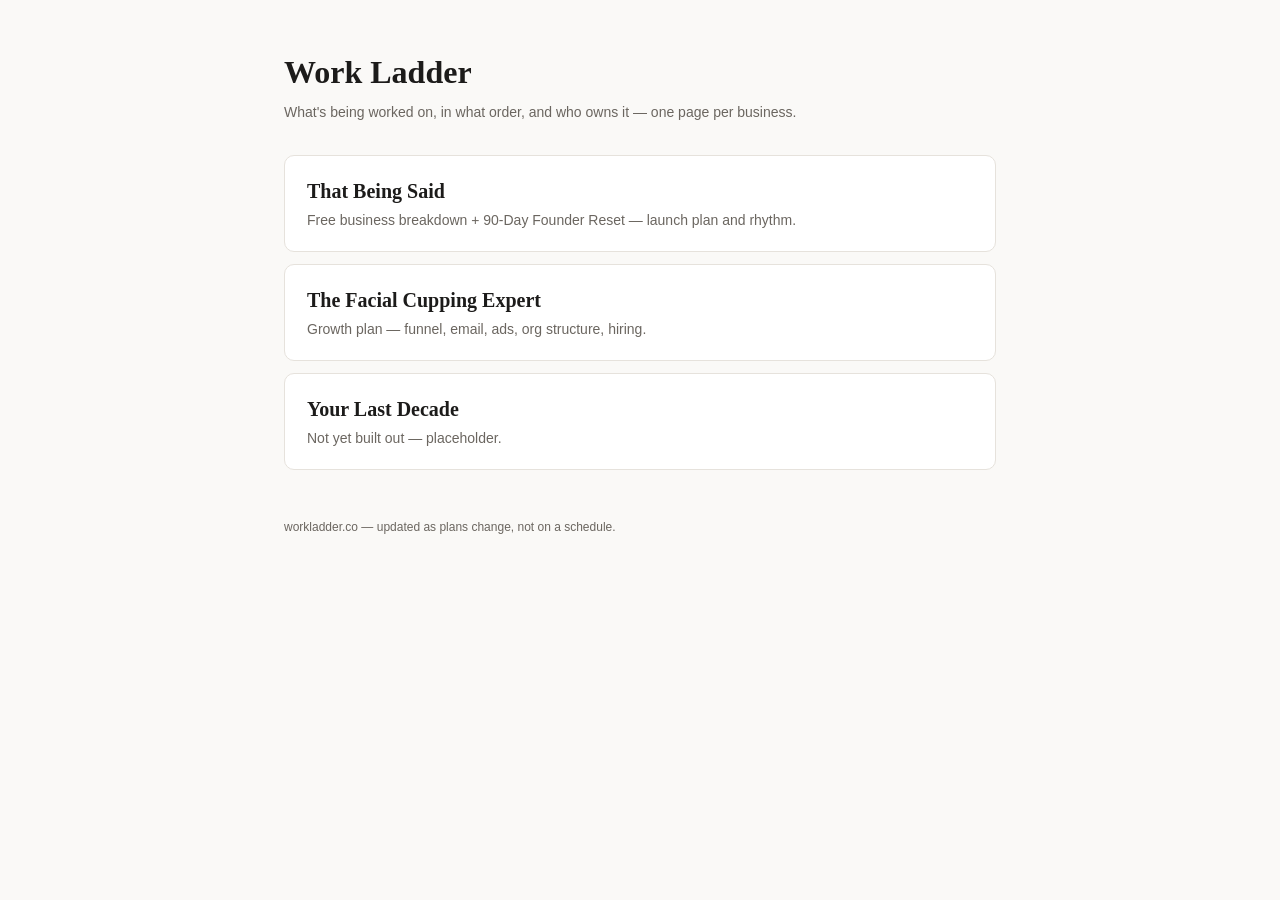
==== index.html @ b6090f2a "Initial work ladder: TBS, TFCE, and Your Last Decade placeholder Co-Authored-By: Claude Sonnet 5 <no" ====
<!doctype html>
<html lang="en">
<head>
<meta charset="utf-8">
<meta name="viewport" content="width=device-width, initial-scale=1">
<meta name="robots" content="noindex">
<title>Work Ladder</title>
<link rel="stylesheet" href="/assets/main.css">
</head>
<body>
<div class="wrap">
  <div class="page-head">
    <h1>Work Ladder</h1>
    <div class="meta">What's being worked on, in what order, and who owns it — one page per business.</div>
  </div>

  <div class="index-list">
    <a class="index-card" href="/tbs/">
      <h2>That Being Said</h2>
      <p>Free business breakdown + 90-Day Founder Reset — launch plan and rhythm.</p>
    </a>
    <a class="index-card" href="/tfce/">
      <h2>The Facial Cupping Expert</h2>
      <p>Growth plan — funnel, email, ads, org structure, hiring.</p>
    </a>
    <a class="index-card" href="/your-last-decade/">
      <h2>Your Last Decade</h2>
      <p>Not yet built out — placeholder.</p>
    </a>
  </div>

  <footer>workladder.co — updated as plans change, not on a schedule.</footer>
</div>
</body>
</html>
---- assets/main.css ----
:root {
  --bg: #faf9f7;
  --card: #ffffff;
  --text: #1c1b1a;
  --text-muted: #6b6660;
  --border: #e6e2dc;
  --border-strong: #d4cec5;
  --accent: #1f6f5c;
  --accent-tint: #e7f2ee;
  --warn: #9a6a1f;
  --warn-tint: #fbf1e2;
  --serif: Georgia, "Iowan Old Style", "Times New Roman", serif;
  --sans: -apple-system, BlinkMacSystemFont, "Segoe UI", Helvetica, Arial, sans-serif;
}

* { box-sizing: border-box; }

body {
  margin: 0;
  background: var(--bg);
  color: var(--text);
  font-family: var(--sans);
  line-height: 1.5;
}

.wrap {
  max-width: 760px;
  margin: 0 auto;
  padding: 48px 24px 96px;
}

.page-head {
  margin-bottom: 32px;
}

.page-head h1 {
  font-family: var(--serif);
  font-size: 32px;
  margin: 0 0 6px;
}

.page-head .meta {
  color: var(--text-muted);
  font-size: 14px;
}

.back-link {
  display: inline-block;
  margin-bottom: 20px;
  color: var(--text-muted);
  text-decoration: none;
  font-size: 14px;
}
.back-link:hover { color: var(--text); }

.card {
  background: var(--card);
  border: 1px solid var(--border);
  border-radius: 10px;
  padding: 20px 22px;
  margin-bottom: 14px;
}

.rung {
  border-left: 3px solid var(--border-strong);
  border-radius: 4px 10px 10px 4px;
}

.rung.is-current {
  border-left-color: var(--accent);
  background: var(--accent-tint);
}

.rung.is-done {
  opacity: 0.6;
}

.rung.is-done .rung-title {
  text-decoration: line-through;
  text-decoration-color: var(--text-muted);
}

.card-head {
  display: flex;
  align-items: baseline;
  justify-content: space-between;
  gap: 12px;
  flex-wrap: wrap;
}

.rung-title {
  font-family: var(--serif);
  font-size: 19px;
  margin: 0;
}

.pill {
  display: inline-block;
  font-size: 12px;
  font-weight: 600;
  padding: 3px 10px;
  border-radius: 999px;
  white-space: nowrap;
}
.pill.current { background: var(--accent); color: #fff; }
.pill.next { background: var(--warn-tint); color: var(--warn); }
.pill.pending { background: var(--border); color: var(--text-muted); }
.pill.done { background: var(--border); color: var(--text-muted); }

.rung-summary {
  color: var(--text-muted);
  font-size: 14px;
  margin: 8px 0 10px;
}

.rung-tasks {
  margin: 0;
  padding-left: 18px;
  display: flex;
  flex-direction: column;
  gap: 7px;
  font-size: 14px;
}

.rung-tasks li { line-height: 1.45; }

.owner {
  display: inline-block;
  font-size: 11px;
  font-weight: 600;
  letter-spacing: 0.02em;
  color: var(--accent);
  background: var(--accent-tint);
  border-radius: 5px;
  padding: 1px 7px;
  margin-left: 6px;
  vertical-align: middle;
}

.index-list {
  display: flex;
  flex-direction: column;
  gap: 12px;
}

.index-card {
  display: block;
  background: var(--card);
  border: 1px solid var(--border);
  border-radius: 10px;
  padding: 20px 22px;
  text-decoration: none;
  color: var(--text);
}
.index-card:hover { border-color: var(--border-strong); }
.index-card h2 {
  font-family: var(--serif);
  font-size: 20px;
  margin: 0 0 4px;
}
.index-card p {
  margin: 0;
  color: var(--text-muted);
  font-size: 14px;
}

.placeholder {
  color: var(--text-muted);
  font-style: italic;
}

footer {
  margin-top: 48px;
  color: var(--text-muted);
  font-size: 12px;
}
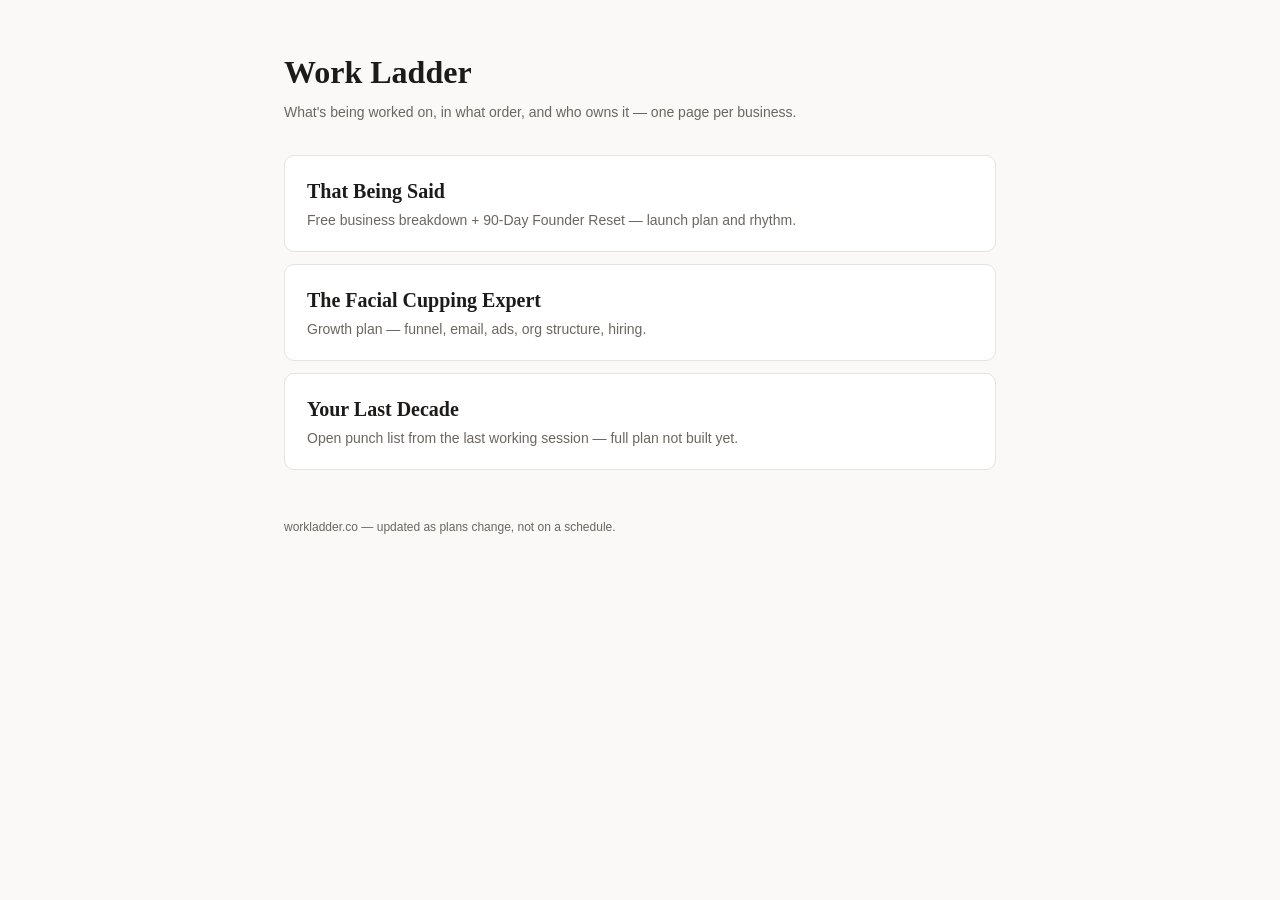
==== commit 70b87d08: "Build out YLD ladder with Will/Dunc/Dan lanes from last working session's punch list Co-Authored-By:" ====
--- a/index.html
+++ b/index.html
@@ -23,9 +23,9 @@
       <h2>The Facial Cupping Expert</h2>
       <p>Growth plan — funnel, email, ads, org structure, hiring.</p>
     </a>
-    <a class="index-card" href="/your-last-decade/">
+    <a class="index-card" href="/yld/">
       <h2>Your Last Decade</h2>
-      <p>Not yet built out — placeholder.</p>
+      <p>Open punch list from the last working session — full plan not built yet.</p>
     </a>
   </div>
 
--- a/assets/main.css
+++ b/assets/main.css
@@ -137,6 +137,48 @@
   vertical-align: middle;
 }
 
+.joint-block {
+  margin-bottom: 14px;
+  padding-bottom: 14px;
+  border-bottom: 1px dashed var(--border-strong);
+}
+
+.lane-head {
+  font-size: 11px;
+  font-weight: 700;
+  text-transform: uppercase;
+  letter-spacing: 0.04em;
+  color: var(--accent);
+  margin-bottom: 6px;
+}
+
+.joint-block .lane-head { color: var(--warn); }
+
+.lanes {
+  display: flex;
+  gap: 22px;
+}
+
+.lane {
+  flex: 1;
+  min-width: 0;
+}
+
+.lane + .lane {
+  border-left: 1px dashed var(--border);
+  padding-left: 22px;
+}
+
+@media (max-width: 560px) {
+  .lanes { flex-direction: column; gap: 14px; }
+  .lane + .lane {
+    border-left: none;
+    padding-left: 0;
+    border-top: 1px dashed var(--border);
+    padding-top: 14px;
+  }
+}
+
 .index-list {
   display: flex;
   flex-direction: column;
